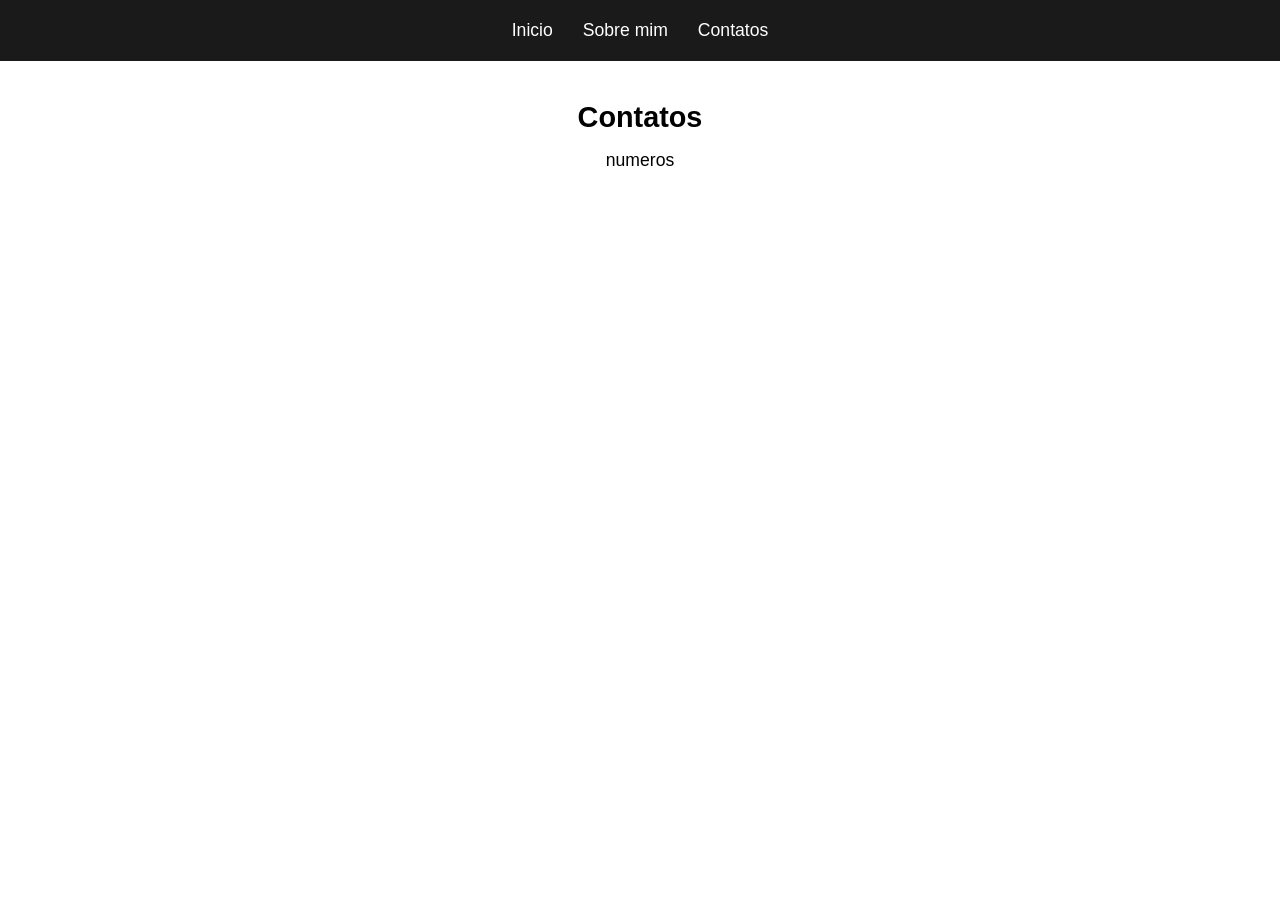
==== contato.html @ 1d42a9b6 "Adicionei as paginas SOBRE e CONTATOS" ====
<!DOCTYPE html>
<html lang="pt-br">
<head>
    <meta charset="UTF-8">
    <meta name="viewport" content="width=device-width, initial-scale=1.0">
    <title>Contatos</title>
    <link rel="stylesheet" href="estilo.css">
</head>
<body>

    <header>

        <nav>

            <a href="index.html">Inicio</a>
            <a href="sobre.html">Sobre mim</a>
            <a href="contato.html">Contatos</a>

        </nav>

    </header>

    <div class="principal">

        <h1>Contatos</h1>
        <p>numeros</p>

    </div>
    
</body>
</html>
---- estilo.css ----
* {
    margin: 0;
    padding: 0;
    box-sizing: border-box;
    font-family: sans-serif;
}

header {
    background-color: #1a1a1a;
    padding: 20px 0;
}

nav {
    display: flex;
    justify-content: center;
    gap: 30px;
}

nav a {
    color: #ffffff;
    text-decoration: none;
    font-size: 1.1em;
    font-weight: 500;
    transition: color 0.2s;
}

nav a:hover {
    color: #6598fd;
}

.principal {
    display: flex;
    flex-direction: column;
    align-items: center;
    text-align: center;
    padding: 40px 20px;
}

.principal img {
    width: 160px;
    height: 160px;
    border-radius: 50%;
    object-fit: cover;
    border: 4px solid #000000;
    margin-bottom: 20px;
}

.principal h1 {
    color: #000000;
    font-size: 1.8em;
    margin-bottom: 12px;
}

.principal p {
    color: #000000;
    font-size: 1.1em;
    line-height: 1.6;
    max-width: 500px;
}
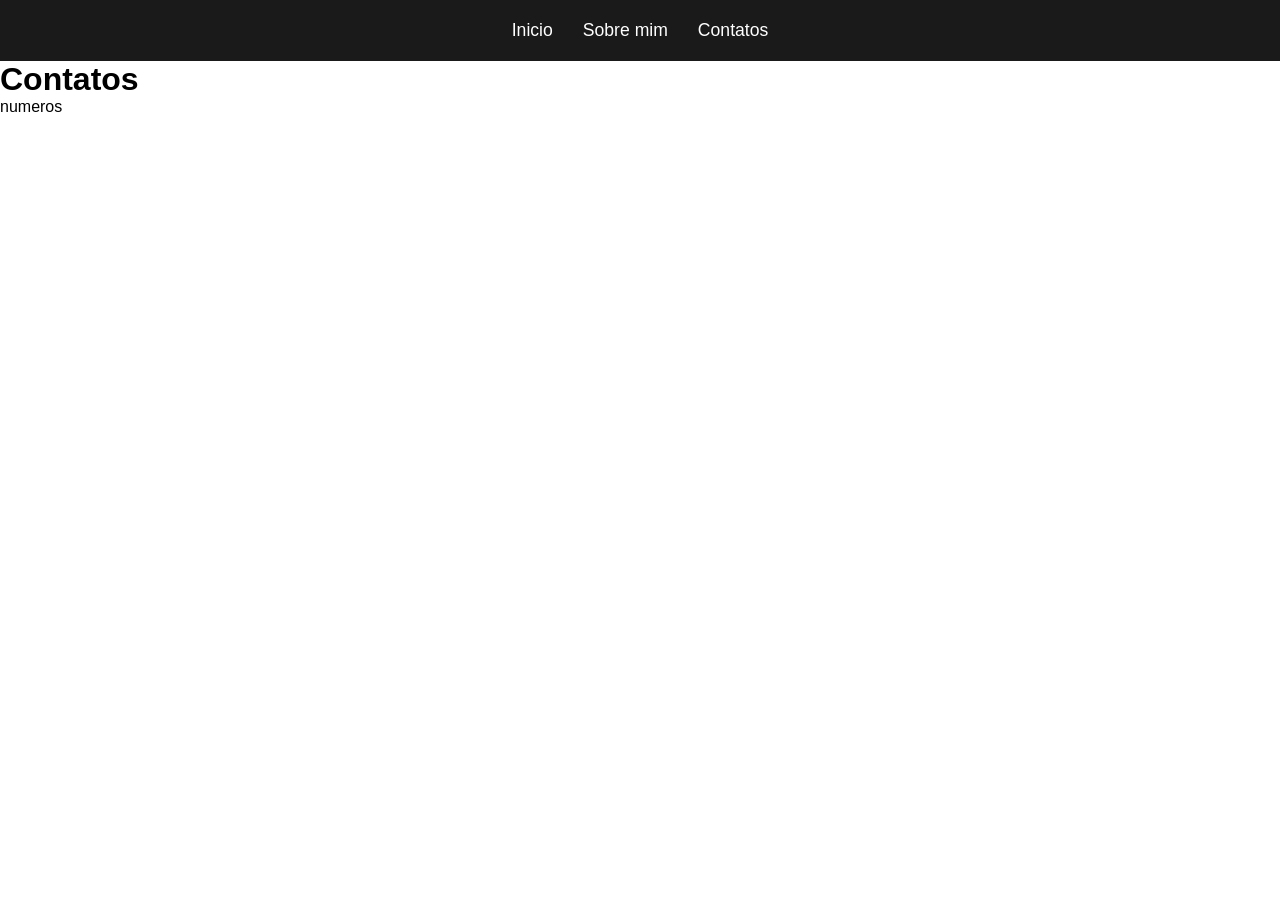
==== commit 2e1c638e: "tirei os estilos e estou adicionando os conteudos" ====
--- a/contato.html
+++ b/contato.html
@@ -20,7 +20,7 @@
 
     </header>
 
-    <div class="principal">
+    <div>
 
         <h1>Contatos</h1>
         <p>numeros</p>
--- a/estilo.css
+++ b/estilo.css
@@ -28,14 +28,6 @@
     color: #6598fd;
 }
 
-.principal {
-    display: flex;
-    flex-direction: column;
-    align-items: center;
-    text-align: center;
-    padding: 40px 20px;
-}
-
 .principal img {
     width: 160px;
     height: 160px;
@@ -44,16 +36,3 @@
     border: 4px solid #000000;
     margin-bottom: 20px;
 }
-
-.principal h1 {
-    color: #000000;
-    font-size: 1.8em;
-    margin-bottom: 12px;
-}
-
-.principal p {
-    color: #000000;
-    font-size: 1.1em;
-    line-height: 1.6;
-    max-width: 500px;
-}
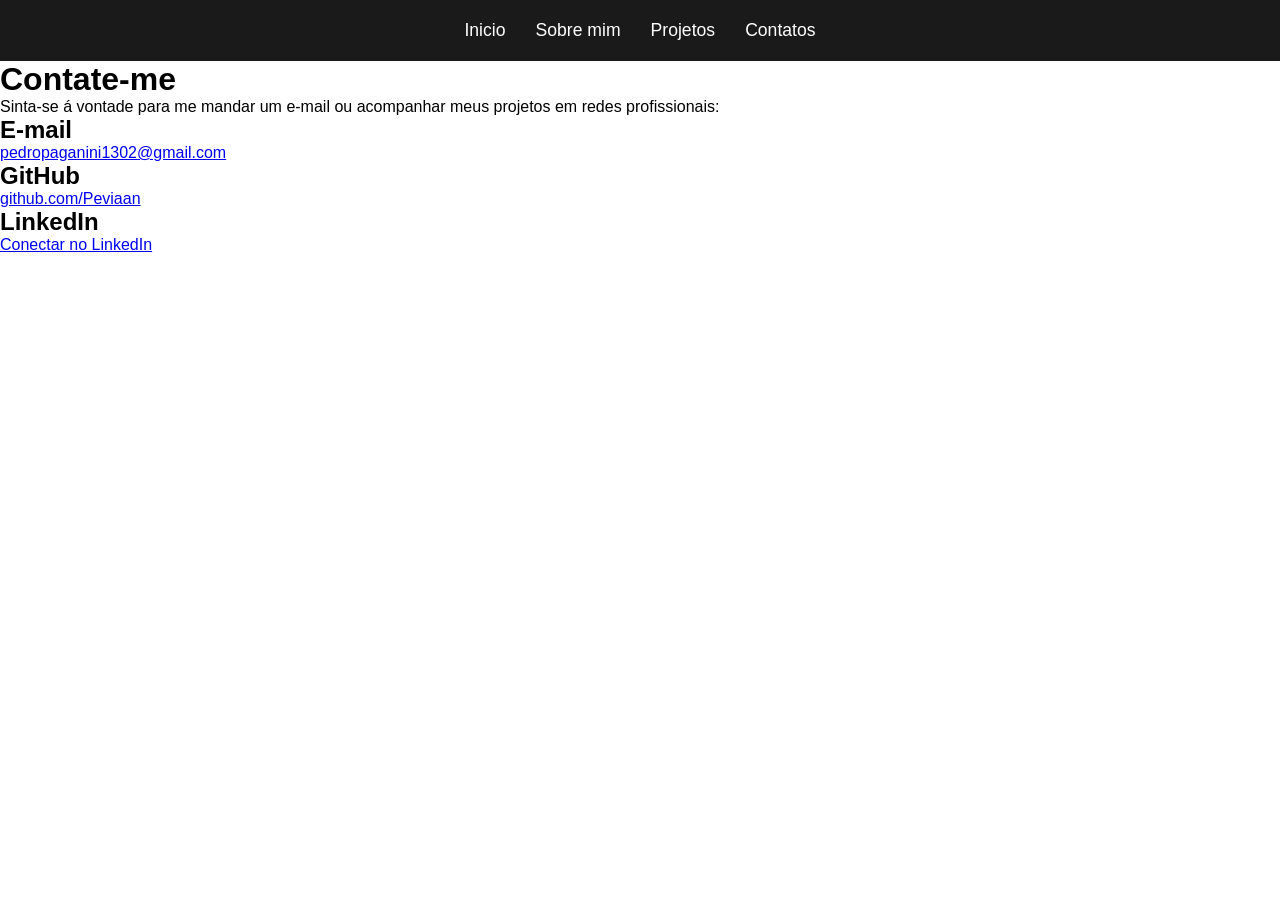
==== commit cd408be0: "finalizado o conteudo base em html" ====
--- a/contato.html
+++ b/contato.html
@@ -14,6 +14,7 @@
 
             <a href="index.html">Inicio</a>
             <a href="sobre.html">Sobre mim</a>
+            <a href="projetos.html">Projetos</a>
             <a href="contato.html">Contatos</a>
 
         </nav>
@@ -22,8 +23,23 @@
 
     <div>
 
-        <h1>Contatos</h1>
-        <p>numeros</p>
+        <h1>Contate-me</h1>
+        <p>Sinta-se á vontade para me mandar um e-mail ou acompanhar meus projetos em redes profissionais:</p>
+
+        <div>
+        <h2>E-mail</h2>
+        <p><a href="mailto:pedropaganini1302@gmail.com">pedropaganini1302@gmail.com</a></p>
+        </div>
+
+        <div>
+        <h2>GitHub</h2>
+        <p><a href="https://github.com/Peviaan" target="_blank">github.com/Peviaan</a></p>
+        </div>
+
+        <div>
+        <h2>LinkedIn</h2>
+        <p><a href="criar" target="_blank">Conectar no LinkedIn</a></p>
+        </div>
 
     </div>
     
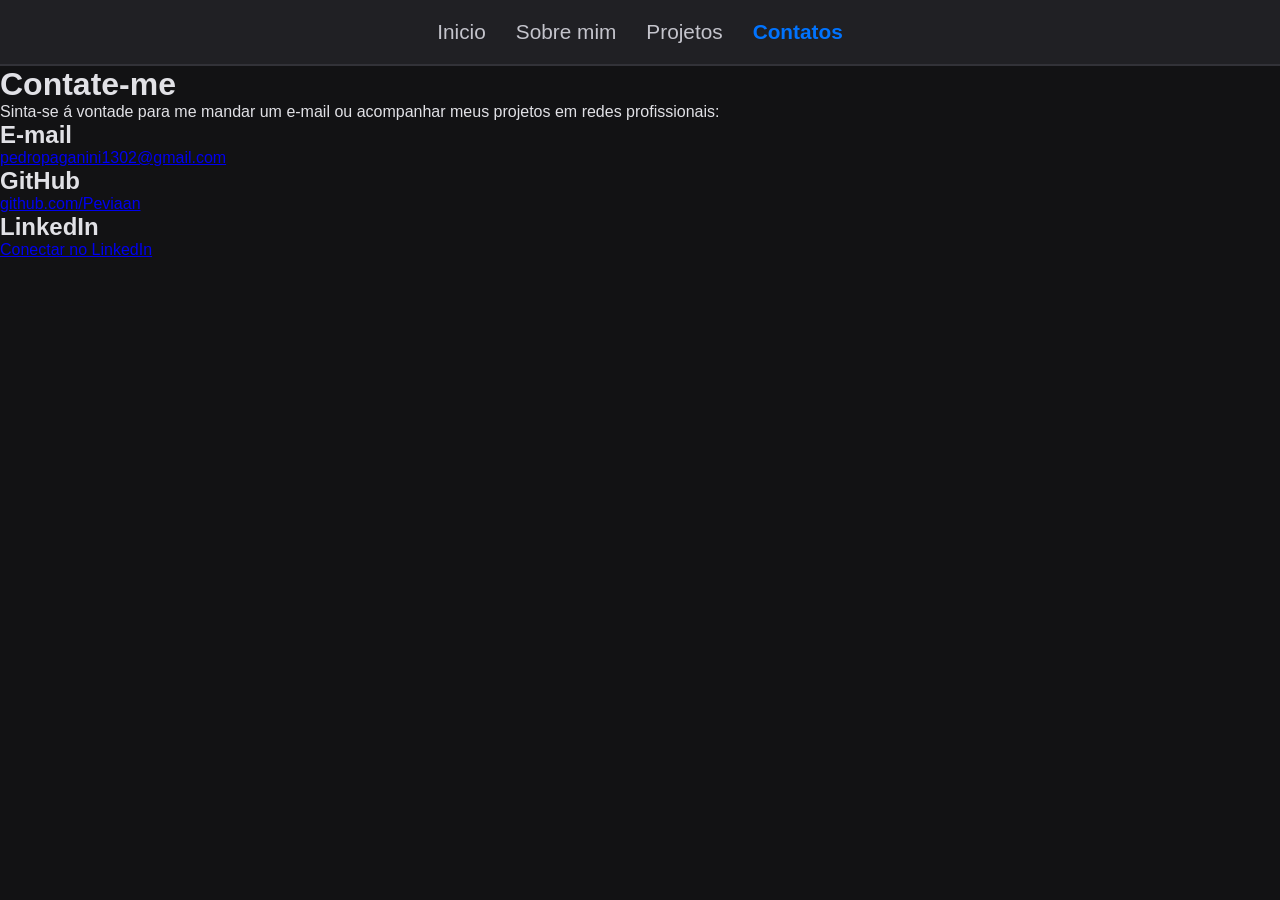
==== commit adce8bcf: "estilizei as paginas sobre e projetos (projetos ainda precisa terminar de arrumar)" ====
--- a/contato.html
+++ b/contato.html
@@ -15,7 +15,7 @@
             <a href="index.html">Inicio</a>
             <a href="sobre.html">Sobre mim</a>
             <a href="projetos.html">Projetos</a>
-            <a href="contato.html">Contatos</a>
+            <a class="ativo" href="contato.html">Contatos</a>
 
         </nav>
 
--- a/estilo.css
+++ b/estilo.css
@@ -2,12 +2,18 @@
     margin: 0;
     padding: 0;
     box-sizing: border-box;
-    font-family: sans-serif;
+    font-family: 'Segoe UI', Roboto, Helvetica, Arial, sans-serif;
+}
+
+body {
+    background-color: #121214;
+    color: #e1e1e6;
 }
 
 header {
-    background-color: #1a1a1a;
+    background-color: #202024;
     padding: 20px 0;
+    border-bottom: 2px solid #323238;
 }
 
 nav {
@@ -17,22 +23,172 @@
 }
 
 nav a {
-    color: #ffffff;
+    color: #c4c4cc;
     text-decoration: none;
-    font-size: 1.1em;
+    font-size: 1.3em;
     font-weight: 500;
-    transition: color 0.2s;
+    transition: color 0.3s;
 }
 
 nav a:hover {
-    color: #6598fd;
+    color: #0173fe;
+}
+
+nav a.ativo {
+    color: #0173fe;
+    font-weight: bold;
+}
+
+/* --inicio-- */
+.principal {
+    display: flex;
+    flex-direction: column;
+    align-items: center;
+    text-align: center;
+    padding: 60px 20px;
+    max-width: 800px;
+    margin: 0% auto;
 }
 
 .principal img {
-    width: 160px;
-    height: 160px;
+    width: 180px;
+    height: 180px;
     border-radius: 50%;
     object-fit: cover;
-    border: 4px solid #000000;
-    margin-bottom: 20px;
+    border: 2px solid #0173fe;
+    box-shadow: 0 0 20px rgba(96, 165, 250, 0.2);
+    margin-bottom: 24px;
+    transition: transform 0.3s;
 }
+
+.principal img:hover {
+    transform: scale(1.05);
+}
+
+.principal h1{
+    font-size: 2.2em;
+    color: #ffffff;
+    margin-bottom: 8px;
+}
+
+.principal h2{
+    font-size: 1.2em;
+    color: #0173fe;
+    margin-bottom: 24px;
+    font-weight: 500;
+}
+
+.principal p {
+    font-size: 1.1em;
+    line-height: 1.7;
+    color: #c4c4cc;
+    max-width: 650px;
+}
+
+/* --sobre mim-- */
+
+.sobre {
+    width: 100%;
+    display: flex;
+    flex-direction: column;
+    gap: 40px;
+    margin-top: 40px;
+    max-width: 1500px;
+    margin: 0% auto;
+    padding: 0 40px;
+
+}
+
+.sobre h1 {
+    text-align: center;
+    padding: 20px;    
+}
+
+.bloco-sobre p {
+    color: #c4c4cc;
+    font-size: 1.05em;
+    line-height: 1.6;
+}
+
+.bloco-sobre {
+    background-color: #202024;
+    border: 2px solid #323238;
+    border-radius: 16px;
+    padding: 30px;
+    width: 75%;
+    transition: transform 0.3s, border-color 0.3s, box-shadow 0.3s;
+}
+
+.bloco-sobre:hover {
+    transform: scale(1.05);
+    border-color: #0173fe;
+    box-shadow: 0 0 20px rgba(96, 165, 250, 0.15);
+}
+
+.bloco-sobre h2 {
+    color: #0173fe;
+    font-size: 1.3em;
+    margin-bottom: 12px;
+}
+
+.bloco-sobre:nth-of-type(odd) {
+    align-self: flex-start;
+    border-left: 6px solid #0173fe;
+}
+
+.bloco-sobre:nth-of-type(even) {
+    align-self: flex-end;
+    border-right: 6px solid #0173fe;
+    text-align: right;
+    margin-bottom: 15px;
+}
+
+/* --projetos-- */
+
+.card {
+    background-color: #202024;
+    border: 2px solid #323238;
+    border-radius: 16px;
+    display: flex;
+    overflow: hidden;
+    height: 280px;
+    transition: transform 0.3s, border-color 0.3s, box-shadow 0.3s;
+}
+
+.card:hover {
+    transform: scale(1.03);
+    border-color: #0173fe;
+    box-shadow: 0 0 20px rgba(1, 115, 254, 0.15);
+}
+
+.card-conteudo {
+    flex: 1;
+    padding: 40px;
+    display: flex;
+    flex-direction: column;
+    justify-content: center;
+}
+
+.card-conteudo h2 {
+    color: #0173fe;
+    font-size: 1.5em;
+    margin-bottom: 12px;
+}
+
+.card-conteudo p {
+    color: #c4c4cc;
+    font-size: 1.1em;
+    line-height: 1.6;
+}
+
+.midia {
+    width: 45%;
+    position: relative;
+    clip-path: polygon(15% 0, 100% 0, 100% 100%, 0 100%);
+}
+
+.midia img{
+    width: 100%;
+    height: 100%;
+    object-fit: cover;
+}
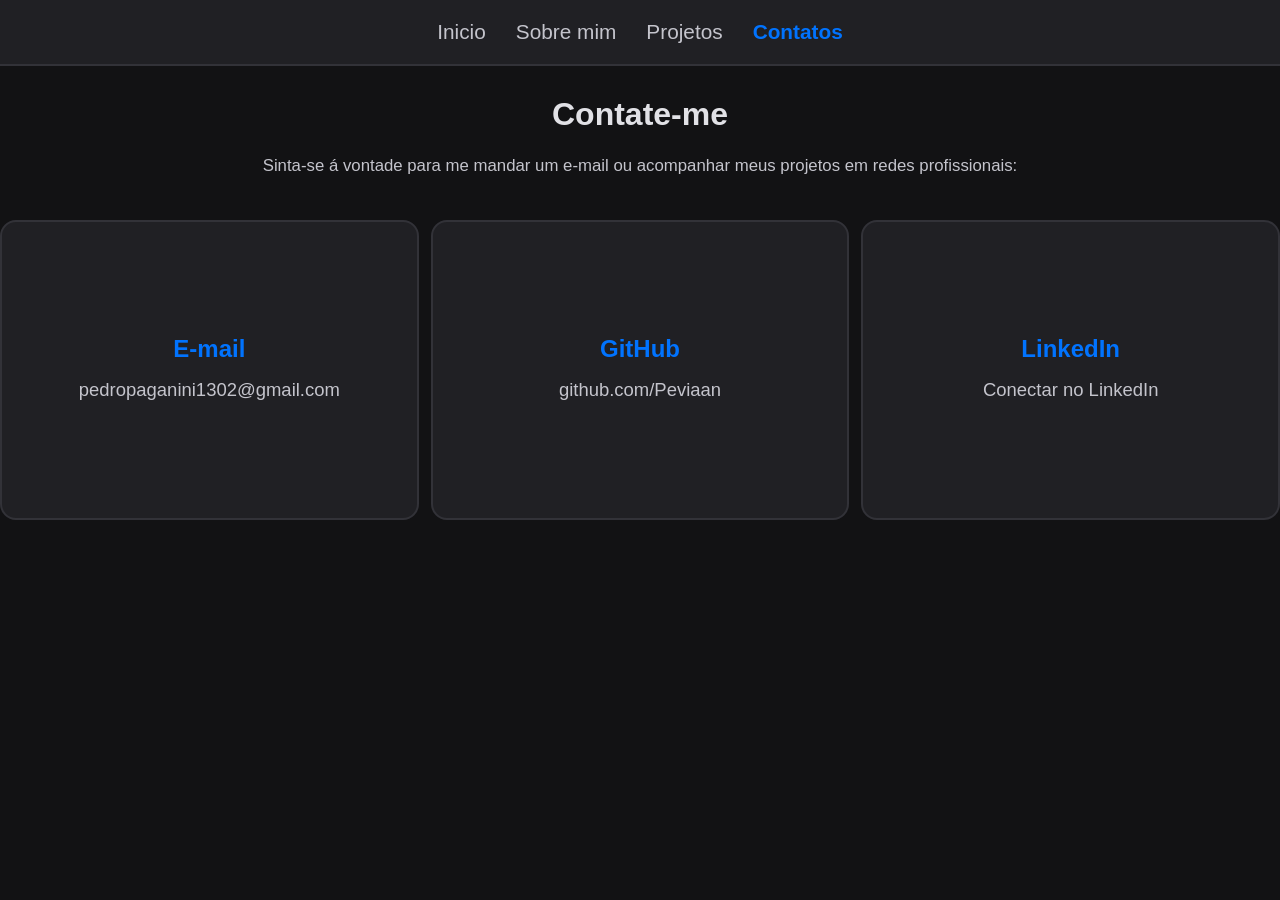
==== commit 0df9a69c: "finalizei site para desktop, falta apenas as imagens" ====
--- a/contato.html
+++ b/contato.html
@@ -21,24 +21,34 @@
 
     </header>
 
-    <div>
+    <div class="contato">
 
         <h1>Contate-me</h1>
-        <p>Sinta-se á vontade para me mandar um e-mail ou acompanhar meus projetos em redes profissionais:</p>
+        <p style="text-align: center; margin-bottom: 20px;">Sinta-se á vontade para me mandar um e-mail ou acompanhar meus projetos em redes profissionais:</p>
 
-        <div>
-        <h2>E-mail</h2>
-        <p><a href="mailto:pedropaganini1302@gmail.com">pedropaganini1302@gmail.com</a></p>
-        </div>
+        <div class="choque-dominio">
 
-        <div>
-        <h2>GitHub</h2>
-        <p><a href="https://github.com/Peviaan" target="_blank">github.com/Peviaan</a></p>
-        </div>
+            <div class="dominio">
+                <div class="conteudo-dominio">
+                    <h2>E-mail</h2>
+                    <p><a href="mailto:pedropaganini1302@gmail.com">pedropaganini1302@gmail.com</a></p>
+                </div>
+            </div>
 
-        <div>
-        <h2>LinkedIn</h2>
-        <p><a href="criar" target="_blank">Conectar no LinkedIn</a></p>
+            <div class="dominio">
+                <div class="conteudo-dominio">
+                    <h2>GitHub</h2>
+                    <p><a href="https://github.com/Peviaan" target="_blank">github.com/Peviaan</a></p>
+                </div>
+            </div>
+
+            <div class="dominio">
+                <div class="conteudo-dominio">
+                    <h2>LinkedIn</h2>
+                    <p><a href="criar" target="_blank">Conectar no LinkedIn</a></p>
+                </div>
+            </div>
+
         </div>
 
     </div>
--- a/estilo.css
+++ b/estilo.css
@@ -96,6 +96,7 @@
     max-width: 1500px;
     margin: 0% auto;
     padding: 0 40px;
+    margin-bottom: 40px;
 
 }
 
@@ -191,4 +192,74 @@
     width: 100%;
     height: 100%;
     object-fit: cover;
-}+}
+
+/* --contato-- */
+
+.contato {
+    margin-top: 10px;
+}
+
+.contato h1 {
+    text-align: center;
+    padding: 20px;
+}
+
+.contato p {
+    color: #c4c4cc;
+    font-size: 1.05em;
+    line-height: 1.6;
+}
+
+.choque-dominio {
+    display: flex;
+    width: 100%;
+    height: 300px;
+    gap: 12px;
+    margin-top: 40px;
+    margin-bottom: 80px;
+}
+
+.dominio {
+    flex: 1;
+    background-color: #202024;
+    border: 2px solid #323238;
+    border-radius: 16px;
+    padding: 30px;
+    overflow: hidden;
+    display: flex;
+    align-items: center;
+    justify-content: center;
+    text-align: center;
+    transition: flex 0.6 cubic-bezier(0.25, 0.8, 0.25, 1), border-color 0.4s, background-color 0.4s;
+}
+
+.dominio:hover {
+    flex: 2.5;
+    border-color: #0173fe;
+    background-color: #16161a;
+    box-shadow: 0 0 30px rgba(1, 115, 254, 0.15);
+}
+
+.conteudo-dominio {
+    min-width: 200px;
+}
+
+.dominio h2 {
+    color: #0173fe;
+    font-size: 1.5em;
+    margin-bottom: 12px;
+}
+
+.dominio a {
+    color: #c4c4cc;
+    font-size: 1.1em;
+    text-decoration: none;
+    transition: color 0.3s;
+}
+
+.dominio a:hover {
+    color: #ffffff;
+    text-decoration: underline;
+}
+
